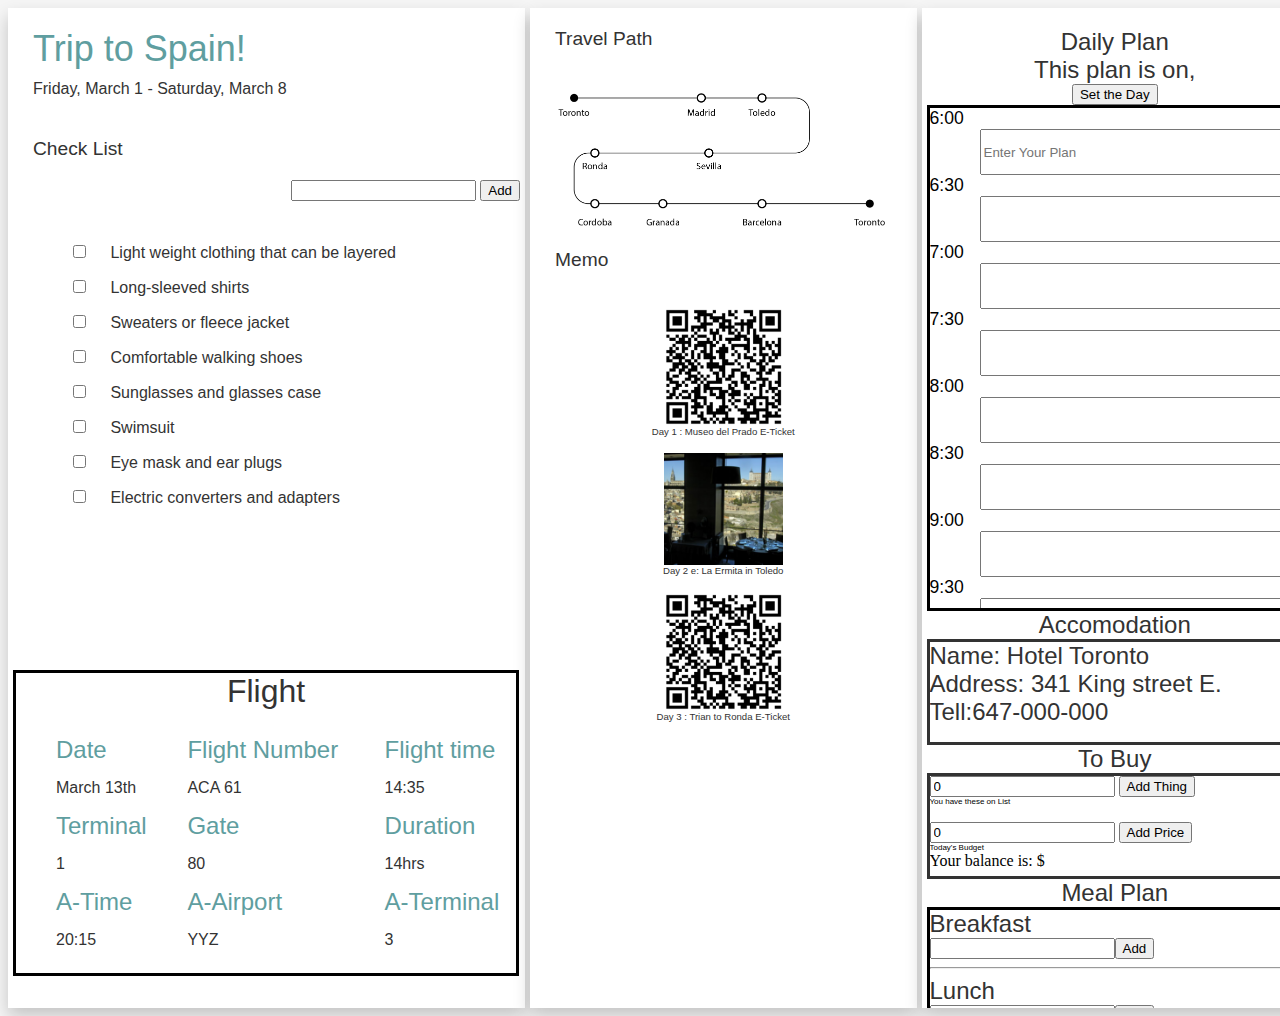
==== index.html @ 683e1ee7 "Setting Day v5" ====
<!doctype html>
<html lang="en">
  <head>
    <meta charset="utf-8">
    <title>ToRaPoLe</title>
    <meta name="description" content="">
    <meta name="author" content="">
    <meta name="viewport" content="width=device-width, initial-scale=1">
    <!-- <link rel="stylesheet" href="css/reset.css"> -->
    <link rel="stylesheet" href="css/main.css">
  </head>
  <body>

    <div class="layout">
    <div class="container1" id="container1">

    <div class="title">
    <h2 id="title">Trip to Spain!
    </h2>

    </div>
    <div class="setdate">
    <h2>Friday, March 1 - Saturday, March 8</h2>
    </div>
      <div class="check">
        <h3 id="checklist">Check List</h3>
      </div>
      <div class="addbtn">
        <form id="newtask">
          <input type="text" name="task">
          <input type="submit" name="submit" value="Add">
        </form>
      </div>
        <div class="checklist">
          <ul id="checklistul">
            <!-- <li class="check"><label id = "task1"><input type="checkbox" checked="checked" class="checkb" id="checkb1"><a>Lightweight clothing that can be layered</a></label></li>
            <li class="check"><label id = "task2"><input type="checkbox" class="checkb" id="checkb2"><a>Long-sleeved shirts</a></label></li>
            <li class="check"><label id = "task3"><input type="checkbox" class="checkb" id="checkb3"><a>Sweaters or fleece jacket</a></label></li>
            <li class="check"><label id = "task4"><input type="checkbox" checked="checked" class="checkb" id="checkb4"><a>Comfortable walking shoes</a></label></li>
            <li class="check"><label id = "task5"><input type="checkbox" checked="checked" class="checkb" id="checkb5"><a>Sunglasses and glasses case</a></label></li>
            <li class="check"><label id = "task6"><input type="checkbox" class="checkb" id="checkb2"><a>Swimsuit</a></label></li>
            <li class="check"><label id = "task7"><input type="checkbox" class="checkb" id="checkb3"><a>Eye mask and ear plugs</a></label></li>
            <li class="check"><label id = "task8"><input type="checkbox" checked="checked" class="checkb" id="checkb8"><a>Electric converters and adapters</a></label></li> -->

          </ul>
        </div>


        <div class="flight" id="flight">

        <h2>Flight</h2>
        <!-- Date/Fight Number/Flight time/Airport/Terminal/Gate/Duration/Arrival time/A-Airport/A-Terminal -->
        <!-- Passenger / Seat -->
        <ul class="flight_data" id="data_flight">

          <li class="flight_departure">
              <div class=""><h3>Date</h3></div>
              <div class=""><h3>Flight Number</h3></div>
              <div class=""><h3>Flight time</h3></div>
          </li>
          <li class="flight_departure">
              <div class="">March 13th</div>
              <div class="">ACA 61</div>
              <div class="">14:35</div>
          </li>
          <!-- <input class="box" type="text" name="" value="">
          <input type="text" name="" value="">
          <input type="text" name="" value="">
          <li class="flight_departure"> -->
          <li class="flight_departure">
              <div class=""><h3>Terminal</h3></div>
              <div class=""><h3>Gate</h3></div>
              <div class=""><h3>Duration</h3></div>
          </li>

          <li class="flight_departure">
              <div class="">1</div>
              <div class="">80</div>
              <div class="">14hrs</div>
          </li>

          <li class="flight_departure">
              <div class=""><h3>A-Time</h3></div>
              <div class=""><h3>A-Airport</h3></div>
              <div class=""><h3>A-Terminal</h3></div>
          </li>
          <li class="flight_departure">
              <div class="">20:15</div>
              <div class="">YYZ</div>
              <div class="">3</div>
          </li>


        </ul>

        <ul class="flight_personal" id="ticket">
          <li class="flight_departure">
              <div class=""><h3>Passenger</h3></div>
              <div class=""></div>
              <div class=""><h3>Seat</h3></div>
          </li>

          <li class="flight_departure">
              <div class="">Heekyong</div>
              <div class="">Jang</div>
              <div class="">20A</div>
          </li>

          <li class="flight_departure">
              <div class="">Kaoi</div>
              <div class="">Igusa</div>
              <div class="">20B</div>
          </li>

        </ul>



        </div>

    </div>

    <div class="container2">
    <div class="path">
      <h2 id="path">Travel Path</h2>
      <img src="img/travelpath.png" alt="" id="pathimg">
    </div>

      <div class="memo">
        <h1 id="memolist">Memo</h1>
      </div>

        <div class="memolist">
          <figure>
            <img src="img/qrcode.png" alt="" id="memo1">
              <figcaption id="caption"> Day 1 : Museo del Prado E-Ticket</figcaption>
          </figure>
          <figure>
            <img src="img/Restaurant.png" alt="" id="memo1">
              <figcaption id="caption"> Day 2 e: La Ermita in Toledo</figcaption>
          </figure>
          <figure>
            <img src="img/qrcode.png" alt="" id="memo1">
              <figcaption id="caption"> Day 3 : Trian to Ronda E-Ticket</figcaption>
          </figure>
          <figure>
            <img src="img/qrcode.png" alt="" id="memo1">
              <figcaption id="caption"> Day 4 : E-Ticket</figcaption>
          </figure>
        </div>

    </div>

    <div class="container3">
    <main>


    <header>
      <h3>Daily Plan</h3>
      <div class="settingday"><h3>This plan is on, <span id="userday"></span>
      </h3>

      </div>

        <button type="button" name="button">Set the Day</button>

    </header>

    <div class="todo" id="todo">

    <h3 class="daytodo"></h3>
    <!-- Time Picture -->
    <div class="timeplan">

    <h4 class="" id=""><label class="time">6:00</label>

      <input type="text" id="text" name="text_name" placeholder="Enter Your Plan" class="mytext" maxlength="30" /></h4>




    <h4 class="" id=""><label class="time">6:30</label><input type="text" id="text" name="text_name" class="mytext" maxlength="30" /></h4>
    <h4 class="" id=""><label class="time">7:00</label><input type="text" id="text" name="text_name" class="mytext" maxlength="30" /></h4>
    <h4 class="" id=""><label class="time">7:30</label><input type="text" id="text" name="text_name" class="mytext" maxlength="30" /></h4>
    <h4 class="" id=""><label class="time">8:00</label><input type="text" id="text" name="text_name" class="mytext" maxlength="30" /></h4>
    <h4 class="" id=""><label class="time">8:30</label><input type="text" id="text" name="text_name" class="mytext" maxlength="30" /></h4>
    <h4 class="" id=""><label class="time">9:00</label><input type="text" id="text" name="text_name" class="mytext" maxlength="30" /></h4>
    <h4 class="" id=""><label class="time">9:30</label><input type="text" id="text" name="text_name" class="mytext" maxlength="30" /></h4>
    <h4 class="" id=""><label class="time">10:00</label><input type="text" id="text" name="text_name" class="mytext" maxlength="30" /></h4>
    <h4 class="" id=""><label class="time">10:30</label><input type="text" id="text" name="text_name" class="mytext" maxlength="30" /></h4>
    <h4 class="" id=""><label class="time">11:00</label><input type="text" id="text" name="text_name" class="mytext" maxlength="30" /></h4>
    <h4 class="" id=""><label class="time">11:30</label><input type="text" id="text" name="text_name" class="mytext" maxlength="30" /></h4>
    <h4 class="" id=""><label class="time">12:00</label><input type="text" id="text" name="text_name" class="mytext" maxlength="30" /></h4>
    <h4 class="" id=""><label class="time">12:30</label><input type="text" id="text" name="text_name" class="mytext" maxlength="30" /></h4>
    <h4 class="" id=""><label class="time">13:00</label><input type="text" id="text" name="text_name" class="mytext" maxlength="30" /></h4>
    <h4 class="" id=""><label class="time">13:30</label><input type="text" id="text" name="text_name" class="mytext" maxlength="30" /></h4>
    <h4 class="" id=""><label class="time">14:00</label><input type="text" id="text" name="text_name" class="mytext" maxlength="30" /></h4>
    <h4 class="" id=""><label class="time">14:30</label><input type="text" id="text" name="text_name" class="mytext" maxlength="30" /></h4>
    <h4 class="" id=""><label class="time">15:00</label><input type="text" id="text" name="text_name" class="mytext" maxlength="30" /></h4>
    <h4 class="" id=""><label class="time">15:30</label><input type="text" id="text" name="text_name" class="mytext" maxlength="30" /></h4>
    <h4 class="" id=""><label class="time">16:00</label><input type="text" id="text" name="text_name" class="mytext" maxlength="30" /></h4>

    </div>

    </div>



    <h3>Accomodation</h3>

    <div class="accomo" id="accomo">
    <!--reservation-->
    <h3 class="reservation">
      <div class=""><label for="">Name:</label> Hotel Toronto</div>
      <div><label for="">Address:</label> 341 King street E.</div>
      <div><label for="">Tell:</label>647-000-000</div>
    </h3>

    </div>



    <h3>To Buy</h3>
    <!-- List Where Price -->
    <div class="tobuy" id="tobuy">

    <form>
      <input type="text" name="amount" value="0" id="amount">
      <button type="button" name="button" id="process">Add Thing</button>
    </form>


    <section>
      <h5>You have these on List</h5>
      <ul id="history">
        <!-- <li>You deposited $50.</li> -->
      </ul>
    </section>

          <form>
            <input type="text" name="amount" value="0" id="amount">
            <button type="button" name="button" id="process">Add Price</button>
          </form>

          <section>
            <h5>Today's Budget</h5>
            <div>Your balance is: $ <span id="balance" class="balance"></span></div>
          </section>

</div>


    <h3>Meal Plan</h3>
    <!-- Breakfast Lunch Snack Dinner -->
    <!-- Picture -->
    <div class="meal" id="meal">
    <h3>Breakfast</h3>
    <input id="task"><button id="add">Add</button>
    <hr>
    <div id="todos"></div>

    <script src=></script>

    <h3>Lunch</h3>
    <input id="task"><button id="add">Add</button>
    <hr>
    <div id="todos"></div>

    <script src=></script>

    <h3>Snack</h3>
    <input id="task"><button id="add">Add</button>
    <hr>
    <div id="todos"></div>

    <script src=></script>

    <h3>Dinner</h3>
    <input id="task"><button id="add">Add</button>
    <hr>
    <div id="todos"></div>

    <script src=></script>

    <div class="mealpic" id="mealpic">
      <img class="" id="" src="" alt="">
      <img class="" id="" src="" alt="">
      <img class="" id="" src="" alt="">
    </div>

    </div>


    <h2>Outfit</h2>
    <!-- Picture -->
    <div class="outfit" id="outfit">
    <img src="" alt="">

    </div>

</div>
    </main>


</div>


</div>
    <!-- <script src="https://ajax.googleapis.com/ajax/libs/jquery/3.2.1/jquery.min.js"></script> -->
    <script src="js/main.js"></script>
  </body>
</html>
---- css/main.css ----
h1, h2, h3, h4, h5, span {
  margin: 0;
  font-family: 'Open Sans', sans-serif;
  font-weight: 300;
}

h1 {
  font-size: 2em;

}

h2 {
  font-size: 2em;
  padding-bottom: 10px;
  color: #333333;
}

h3 {
  font-size: 1.5em;
  padding-bottom: 0;
  color: #333333;

}

h4 {
color: #f5f5f5;
font-size: 1.1em;
}

h5 {
  font-size: 0.5em;
}


body {
  background-color: #f5f5f5;
  /* margin: 0; */
}
ul {
    list-style-type: none;
    /* padding-bottom: 50px; */
}

li {
text-align: justify;
padding-bottom: 15px;
/* padding-top: 15px; */
}


li {
    font-family: 'Open Sans', sans-serif;
    font-weight: 300;
    font-size: 1em;
    color: #333333;
}
li input {
  margin-left: 20px;
  margin-right: 20px;
}

img {
  display: block;
  margin: 0 auto;
  width: 100%;
}



#plusb {
      background-color: #5F9EA0;
      border: none;
      color: white;
      padding: 3px 20px;
      text-align: center;
      text-decoration: none;
      display: inline-block;

}



.layout {
  width: 1300px;
  height: 1000px;
  display: grid;
  grid-template-columns: repeat(10, 1fr);
  grid-gap: 5px;
  /* position: fixed */
  top: 0;
  bottom: 0;
  right: 0;
  left: 0;
  margin: auto;
}
/* -----------------  container1 -------------- */
.container1 {
  grid-column: 1 / 5;
  text-align: center;
  left: 0;
  padding: 20px 5px;
  background-color: white;
  box-shadow: 0px 8px 16px 0px rgba(0,0,0,0.2);
  overflow: hidden;

  background-size: cover;
  position: relative;
}

#title {
  color: 	#5F9EA0;
  font-size: 9em;
}

.title {
text-align: justify;
font-size: 0.25em;
margin-left: 20px;
}

.addbtn {
  padding-bottom: 25px;
  text-align: right;
}

#checklist {
  font-size: 1.2em;
  padding-bottom: 20px;
  text-align: left;
  margin-left: 20px;
  color: #333333;
}

.checklist {
  height: 444px;
  overflow-y: scroll;
}

.flight {
  overflow-y: scroll;
  width: 500px;
  height: 300px;
  border: 3px solid #000;
  padding: 0;
  margin: 0;
}

.flight_departure {
  display: grid;
  grid-template-columns: 2fr 3fr 2fr; */
}

.flight_departure h3 {
  color: #5F9EA0;
}

.box input {
  width: 30px;
}



/* -----------------  container2 -------------- */
.container2 {
  grid-column: 5 / 8;
  text-align: center;
  padding: 20px 5px;
  background-color: white;
  box-shadow: 0px 8px 16px 0px rgba(0,0,0,0.2);
  overflow: hidden;
  position: relative;
  /* color: #c39797; */
}

#memo1 {
  width: 40%;

}

#memolist {
  font-size: 1.2em;
  padding-bottom: 20px;
  text-align: left;
  margin-left: 20px;
  color: #333333;
}

.memolist {
  height: 444px;
  overflow-y: scroll;
}


#memo1 {
  width: 40%;

}

/* -----------------  container3 -------------- */
.container3 {
  grid-column: 8 / 11;
  text-align: center;
  padding: 20px 5px;
  background-color: white;
  box-shadow: 0px 8px 16px 0px rgba(0,0,0,0.2);
  /* overflow: hidden; */
  overflow-y: scroll;
  position: relative;
  /* color: #c39797; */
}

.daytodo {
  text-align: left;
}

.timeplan {
  width: 370px;
  height: 500px;
  border: 3px solid #000;
  padding: 0;
  margin: 0;
  text-align: left;
  overflow-y: scroll;
}

.todo h4 {
  color: black;
}
/* .time {
  position: absolute;
} */
.todo input {
height: 40px;
width: 300px;
margin-left: 50px;
}

.accomo {
  width: 370px;
  height: 100px;
  border: 3px solid rgba(0, 0, 0, 0.8);
  padding: 0;
  margin: 0;
  text-align: left;
  overflow-y: scroll;
}

.reservation {
  float: left;
}

.tobuy {
  width: 370px;
  height: 100px;
  border: 3px solid rgba(0, 0, 0, 0.8);
  padding: 0;
  margin: 0;
  text-align: left;
  overflow-y: scroll;
}

.meal {
  width: 370px;
  height: 100px;
  border: 3px solid #000;
  padding: 0;
  margin: 0;
  text-align: left;
  overflow-y: scroll;
}

.outfit {
  width: 370px;
  height: 500px;
  border: 3px solid #000;
  padding: 0;
  margin: 0;
  text-align: left;
  overflow-y: scroll;
}


.setdate {
  color: #333333;
}



.setdate {
  font-size: 0.5em;
  padding-bottom: 30px;
  text-align: justify;
  margin-left: 20px;
  color: #333333;
}




#path {
  font-size: 1.2em;
  padding-bottom: 20px;
  text-align: left;
  margin-left: 20px;
  color: #333333;
}



#caption {
  font-family: 'Open Sans', sans-serif;
  font-size: 0.6em;
  color: #333333;

}


#searchb {
  font-family: 'Open Sans', sans-serif;
}

#plusb {
  font-family: 'Open Sans', sans-serif;

}
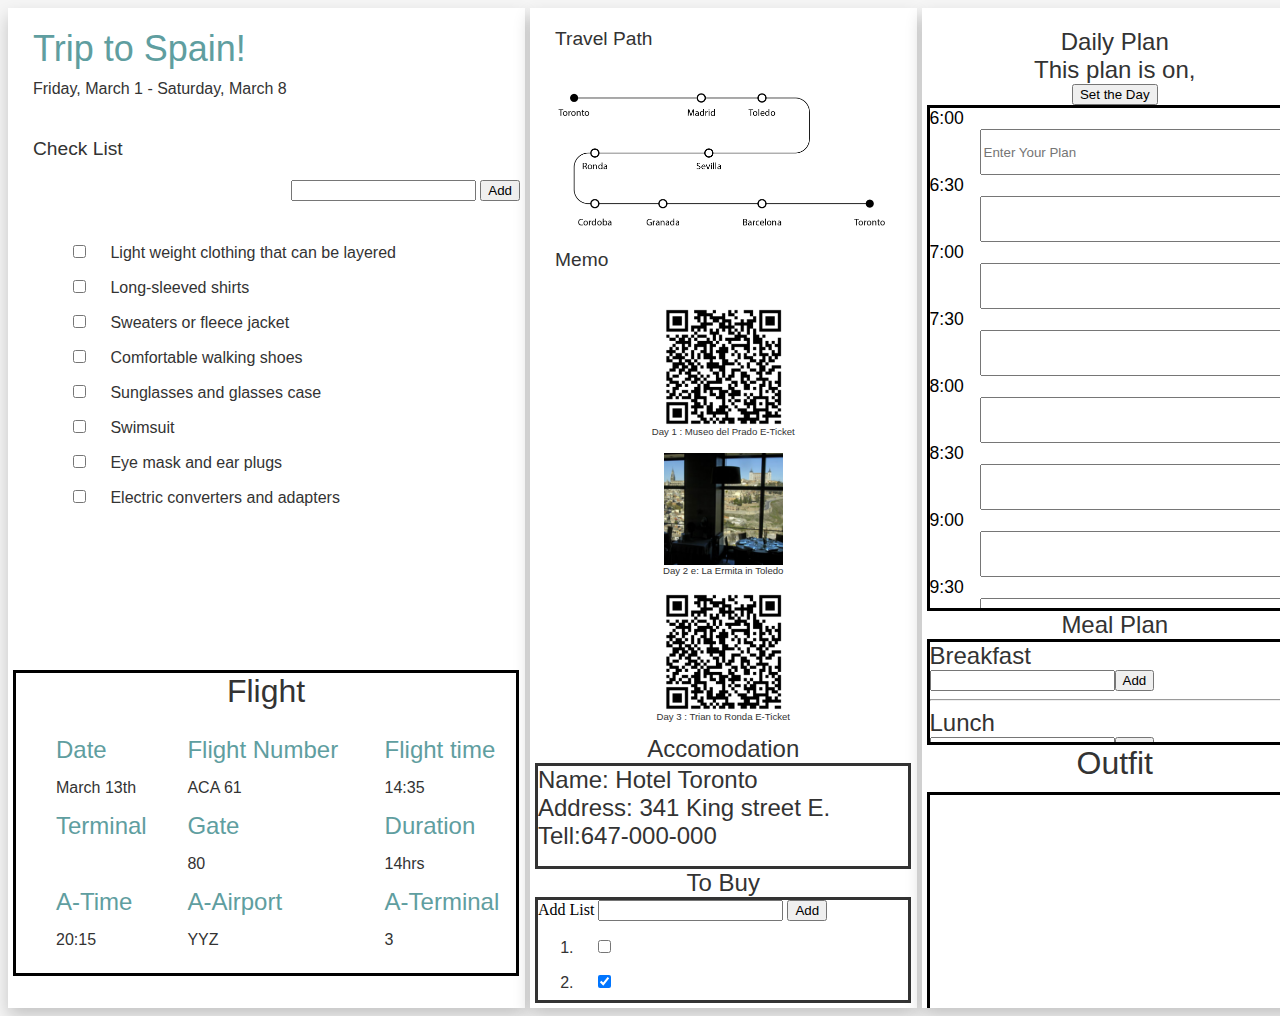
==== commit e23ead3d: "To buy" ====
--- a/index.html
+++ b/index.html
@@ -68,13 +68,17 @@
           <input type="text" name="" value="">
           <li class="flight_departure"> -->
           <li class="flight_departure">
-              <div class=""><h3>Terminal</h3></div>
+              <div class="">
+                <h3 id="terminal">Terminal</h3>
+                <!-- <button type="button" name="button" id="terminal"><h3>Terminal</h3></button> -->
+              </div>
               <div class=""><h3>Gate</h3></div>
               <div class=""><h3>Duration</h3></div>
           </li>
 
           <li class="flight_departure">
-              <div class="">1</div>
+              <div class=""><span id="terminalnum"></span>
+              </div>
               <div class="">80</div>
               <div class="">14hrs</div>
           </li>
@@ -148,6 +152,53 @@
               <figcaption id="caption"> Day 4 : E-Ticket</figcaption>
           </figure>
         </div>
+
+        <h3>Accomodation</h3>
+
+        <div class="accomo" id="accomo">
+        <!--reservation-->
+        <h3 class="reservation">
+          <div class=""><label for="">Name:</label> Hotel Toronto</div>
+          <div><label for="">Address:</label> 341 King street E.</div>
+          <div><label for="">Tell:</label>647-000-000</div>
+        </h3>
+
+        </div>
+
+        <h3>To Buy</h3>
+        <!-- List Where Price -->
+        <div class="tobuy" id="tobuy">
+
+          <div class="addstuff">
+            <form id="newstuff">
+              <label for="">Add List</label>
+              <input type="text" name="task">
+              <input type="submit" name="submit" value="Add">
+            </form>
+          </div>
+
+          <ol class="allstuff">
+            <li id="stuff">
+              <label for="">
+                <input type="checkbox" name="task" value="">
+              </label>
+            </li>
+            
+            <li class="task complete">
+              <label for="">
+                <input type="checkbox" name="task" checked >
+              </label>
+            </li class="task">
+
+            <li>
+              <label for="">
+                <input type="checkbox" name="task">
+              </label>
+            </li>
+         </ol>
+
+    </div>
+
 
     </div>
 
@@ -206,48 +257,10 @@
 
 
 
-    <h3>Accomodation</h3>
-
-    <div class="accomo" id="accomo">
-    <!--reservation-->
-    <h3 class="reservation">
-      <div class=""><label for="">Name:</label> Hotel Toronto</div>
-      <div><label for="">Address:</label> 341 King street E.</div>
-      <div><label for="">Tell:</label>647-000-000</div>
-    </h3>
-
-    </div>
-
-
-
-    <h3>To Buy</h3>
-    <!-- List Where Price -->
-    <div class="tobuy" id="tobuy">
-
-    <form>
-      <input type="text" name="amount" value="0" id="amount">
-      <button type="button" name="button" id="process">Add Thing</button>
-    </form>
-
-
-    <section>
-      <h5>You have these on List</h5>
-      <ul id="history">
-        <!-- <li>You deposited $50.</li> -->
-      </ul>
-    </section>
-
-          <form>
-            <input type="text" name="amount" value="0" id="amount">
-            <button type="button" name="button" id="process">Add Price</button>
-          </form>
-
-          <section>
-            <h5>Today's Budget</h5>
-            <div>Your balance is: $ <span id="balance" class="balance"></span></div>
-          </section>
-
-</div>
+
+
+
+
 
 
     <h3>Meal Plan</h3>
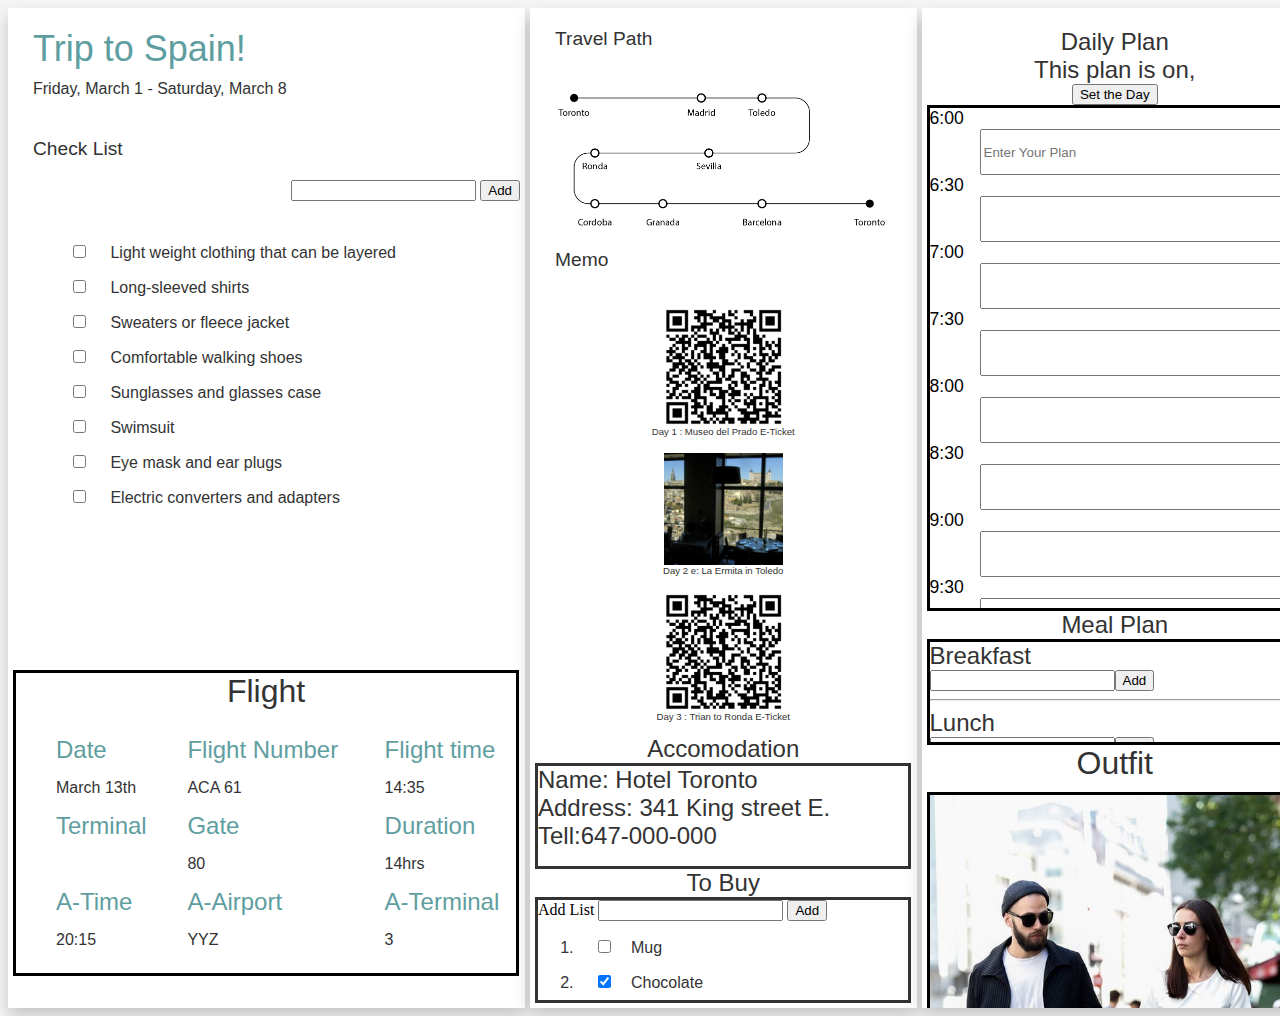
==== commit 1812ad9d: "outfit" ====
--- a/index.html
+++ b/index.html
@@ -180,19 +180,20 @@
           <ol class="allstuff">
             <li id="stuff">
               <label for="">
-                <input type="checkbox" name="task" value="">
+                <input type="checkbox" name="task" value="">Mug
               </label>
             </li>
-            
+
             <li class="task complete">
               <label for="">
-                <input type="checkbox" name="task" checked >
+                <input type="checkbox" name="task" checked >Chocolate
               </label>
             </li class="task">
 
             <li>
               <label for="">
                 <input type="checkbox" name="task">
+                T-shirs
               </label>
             </li>
          </ol>
@@ -307,7 +308,7 @@
     <h2>Outfit</h2>
     <!-- Picture -->
     <div class="outfit" id="outfit">
-    <img src="" alt="">
+    <img src="img/08_summer copy.jpg" alt="">
 
     </div>
 
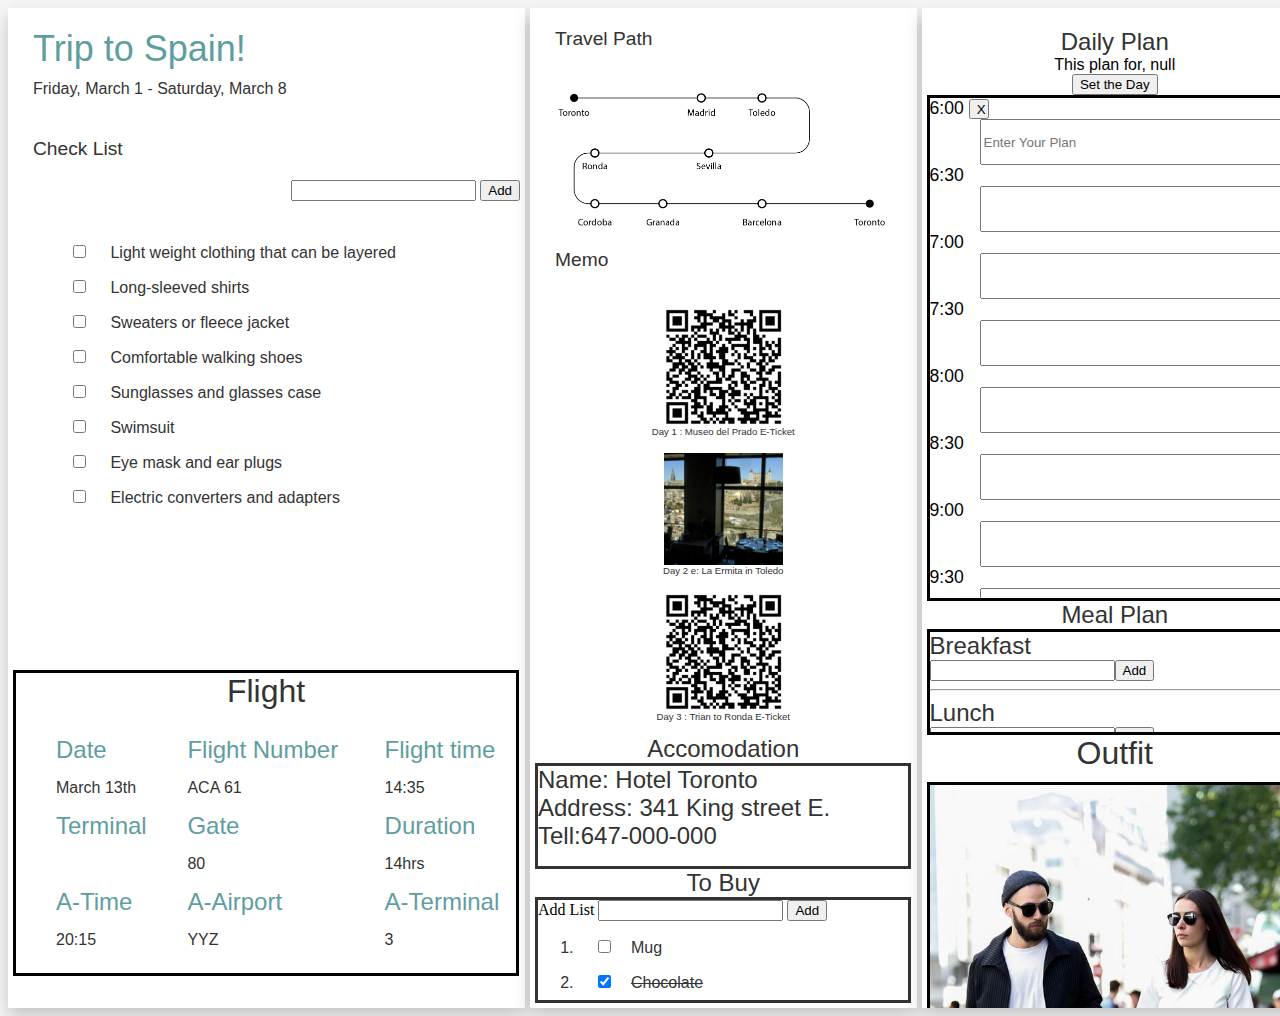
==== commit 937c9c17: "delete key" ====
--- a/index.html
+++ b/index.html
@@ -209,8 +209,8 @@
 
     <header>
       <h3>Daily Plan</h3>
-      <div class="settingday"><h3>This plan is on, <span id="userday"></span>
-      </h3>
+      <div class="settingday"><p>This plan is on, <span id="userday"></span>
+      </p>
 
       </div>
 
@@ -225,6 +225,7 @@
     <div class="timeplan">
 
     <h4 class="" id=""><label class="time">6:00</label>
+      <button type="button" name="delete" id="deleteb">X</button>
 
       <input type="text" id="text" name="text_name" placeholder="Enter Your Plan" class="mytext" maxlength="30" /></h4>
 
--- a/css/main.css
+++ b/css/main.css
@@ -1,4 +1,8 @@
-h1, h2, h3, h4, h5, span {
+.complete {
+  text-decoration: line-through;
+}
+
+h1, h2, h3, h4, h5, p, span {
   margin: 0;
   font-family: 'Open Sans', sans-serif;
   font-weight: 300;
@@ -78,7 +82,20 @@
 
 }
 
-
+#removeb {
+      background-color: #5F9EA0;
+      border: none;
+      color: white;
+      padding: 8px 20px;
+      text-align: center;
+      text-decoration: none;
+      display: inline-block;
+
+}
+
+.removebtn {
+  padding-bottom: 30px;
+}
 
 .layout {
   width: 1300px;
@@ -147,7 +164,7 @@
 
 .flight_departure {
   display: grid;
-  grid-template-columns: 2fr 3fr 2fr; */
+  grid-template-columns: 2fr 3fr 2fr;
 }
 
 .flight_departure h3 {
@@ -235,6 +252,13 @@
 margin-left: 50px;
 }
 
+#deleteb {
+  height: 20px;
+  width: 20px;
+  margin-left: inherit;
+  
+}
+
 .accomo {
   width: 370px;
   height: 100px;
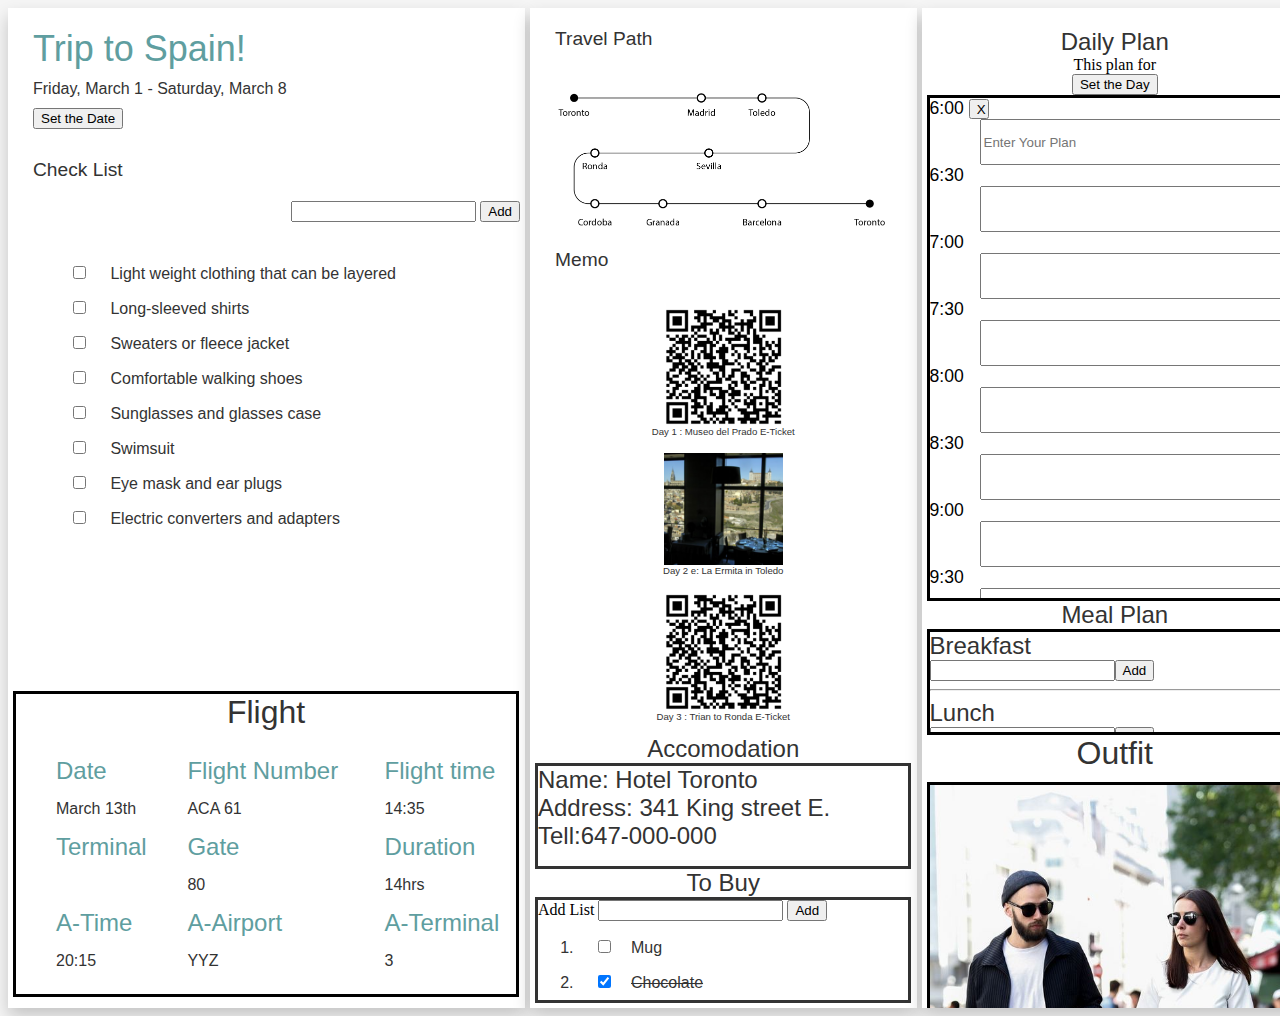
==== commit 2dac9496: "trying" ====
--- a/index.html
+++ b/index.html
@@ -20,7 +20,8 @@
 
     </div>
     <div class="setdate">
-    <h2>Friday, March 1 - Saturday, March 8</h2>
+    <h2 id="datetrip">Friday, March 1 - Saturday, March 8</h2>
+    <button id="datetripb" type="button" name="button">Set the Date</button>
     </div>
       <div class="check">
         <h3 id="checklist">Check List</h3>
@@ -209,12 +210,12 @@
 
     <header>
       <h3>Daily Plan</h3>
-      <div class="settingday"><p>This plan is on, <span id="userday"></span>
-      </p>
+      <div class="settingday">This plan for <span id="userday"></span>
+
 
       </div>
 
-        <button type="button" name="button">Set the Day</button>
+        <button id="changeb" type="button" name="button">Set the Day</button>
 
     </header>
 
@@ -309,7 +310,7 @@
     <h2>Outfit</h2>
     <!-- Picture -->
     <div class="outfit" id="outfit">
-    <img src="img/08_summer copy.jpg" alt="">
+    <img id="style" src="img/08_summer copy.jpg" alt="">
 
     </div>
 
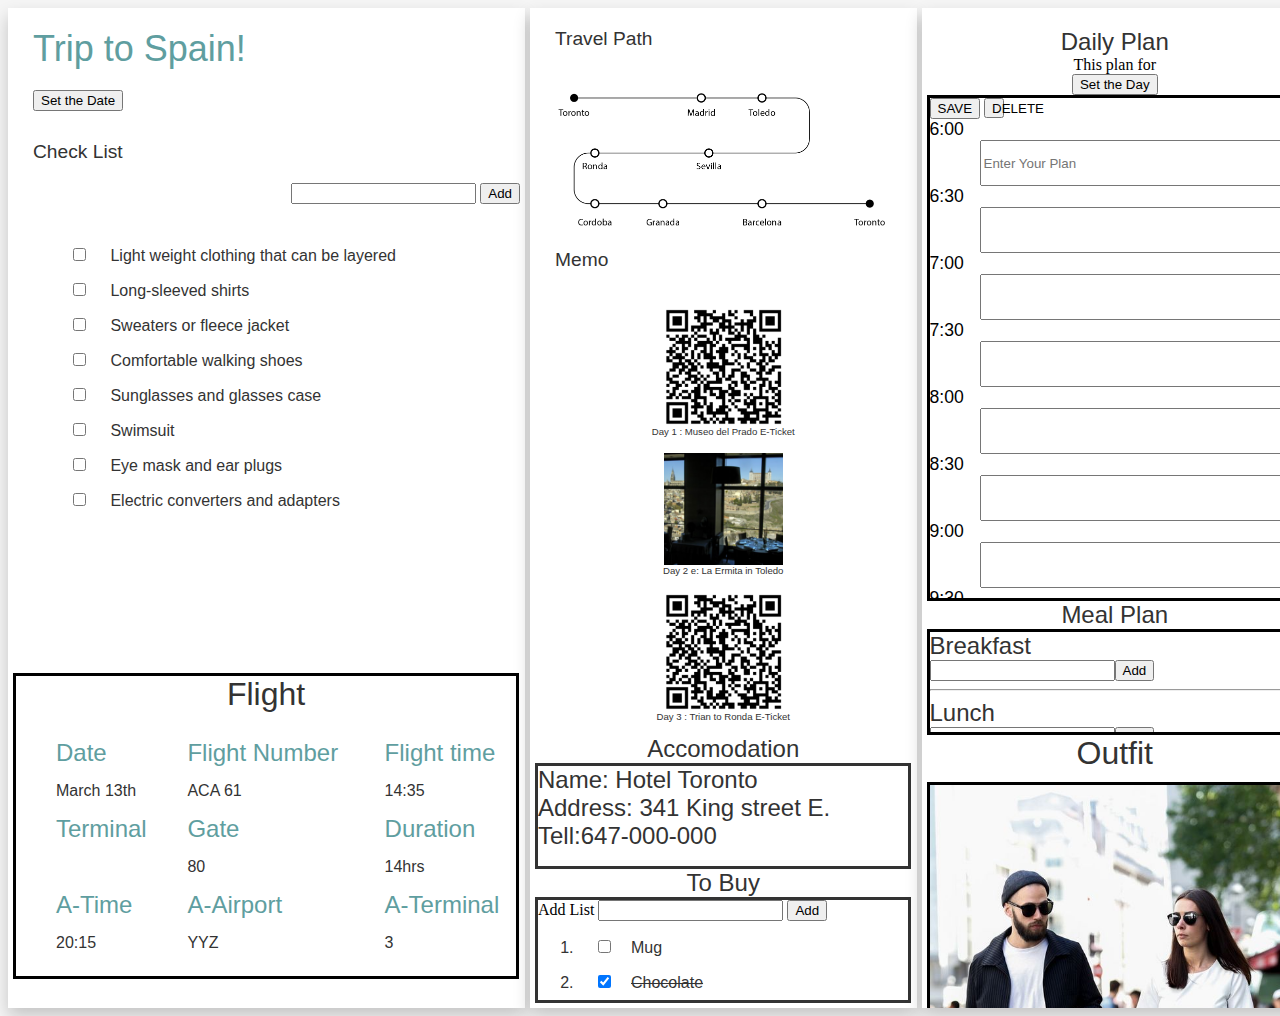
==== commit 1fd44cb4: "save" ====
--- a/index.html
+++ b/index.html
@@ -224,16 +224,17 @@
     <h3 class="daytodo"></h3>
     <!-- Time Picture -->
     <div class="timeplan">
-
+    <button type="button" name="save" id="savebutton">SAVE</button>
+    <button type="button" name="delete" id="deleteb">DELETE</button>
     <h4 class="" id=""><label class="time">6:00</label>
-      <button type="button" name="delete" id="deleteb">X</button>
-
-      <input type="text" id="text" name="text_name" placeholder="Enter Your Plan" class="mytext" maxlength="30" /></h4>
-
-
-
-
-    <h4 class="" id=""><label class="time">6:30</label><input type="text" id="text" name="text_name" class="mytext" maxlength="30" /></h4>
+
+
+      <input type="text" id="6:00" name="6:00" placeholder="Enter Your Plan" class="mytext" maxlength="30" /></h4>
+
+
+
+
+    <h4 class="" id=""><label class="time">6:30</label><input type="text" id="6:30" name="6:30" class="mytext" maxlength="30" /></h4>
     <h4 class="" id=""><label class="time">7:00</label><input type="text" id="text" name="text_name" class="mytext" maxlength="30" /></h4>
     <h4 class="" id=""><label class="time">7:30</label><input type="text" id="text" name="text_name" class="mytext" maxlength="30" /></h4>
     <h4 class="" id=""><label class="time">8:00</label><input type="text" id="text" name="text_name" class="mytext" maxlength="30" /></h4>
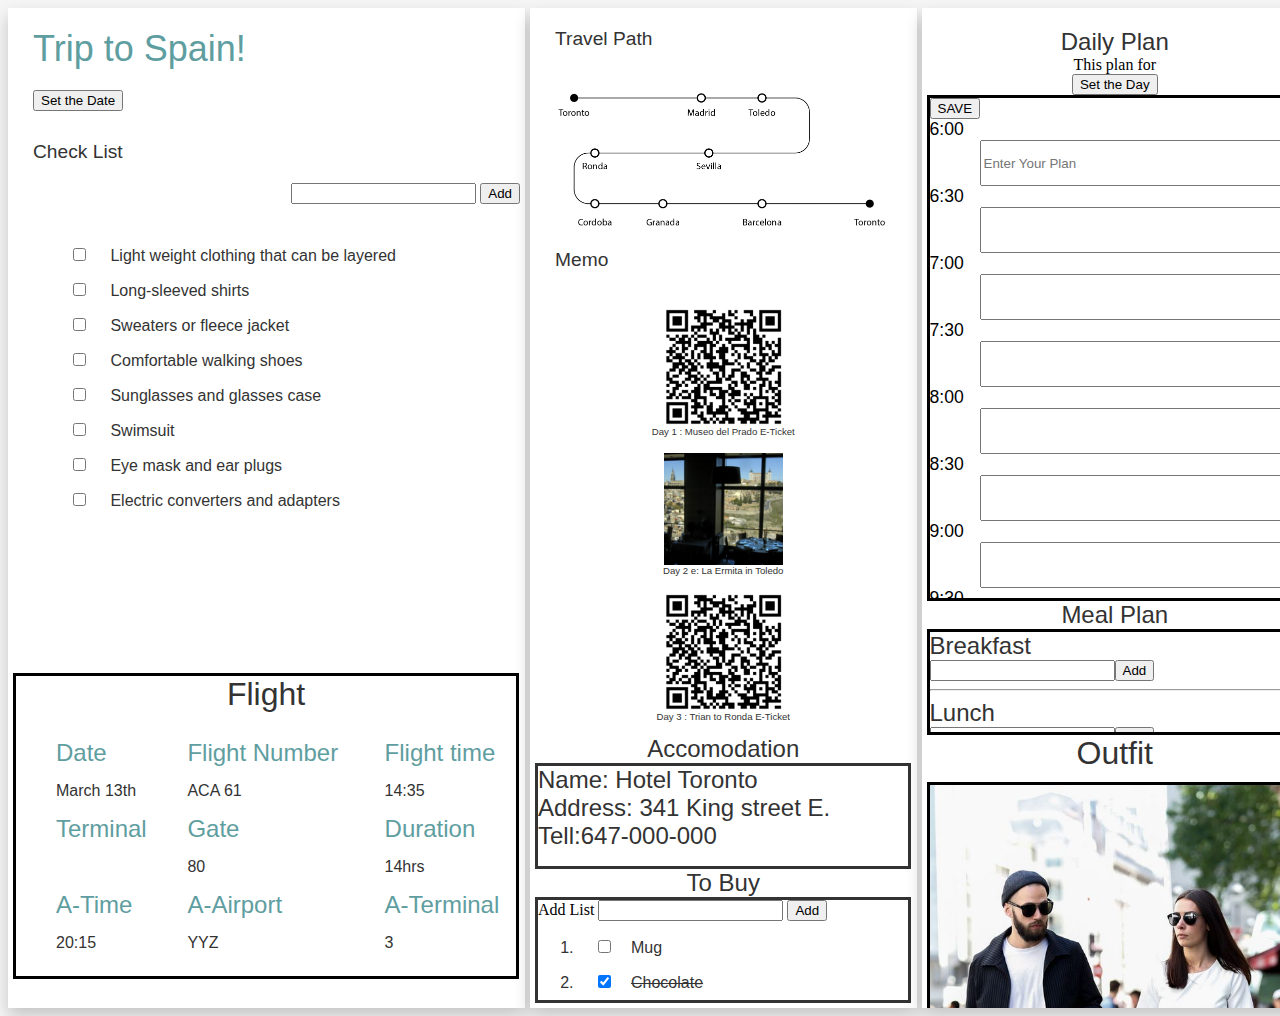
==== commit 60dbdad3: "cleaning" ====
--- a/index.html
+++ b/index.html
@@ -225,16 +225,14 @@
     <!-- Time Picture -->
     <div class="timeplan">
     <button type="button" name="save" id="savebutton">SAVE</button>
-    <button type="button" name="delete" id="deleteb">DELETE</button>
-    <h4 class="" id=""><label class="time">6:00</label>
-
-
+    <!-- <button type="button" name="delete" id="deleteb">DELETE</button> -->
+      <h4 class="" id=""><label class="time">6:00</label>
       <input type="text" id="6:00" name="6:00" placeholder="Enter Your Plan" class="mytext" maxlength="30" /></h4>
 
-
-
-
-    <h4 class="" id=""><label class="time">6:30</label><input type="text" id="6:30" name="6:30" class="mytext" maxlength="30" /></h4>
+      <h4 class="" id=""><label class="time">6:30</label>
+      <input type="text" id="6:30" name="6:30" class="mytext" maxlength="30" /></h4>
+
+
     <h4 class="" id=""><label class="time">7:00</label><input type="text" id="text" name="text_name" class="mytext" maxlength="30" /></h4>
     <h4 class="" id=""><label class="time">7:30</label><input type="text" id="text" name="text_name" class="mytext" maxlength="30" /></h4>
     <h4 class="" id=""><label class="time">8:00</label><input type="text" id="text" name="text_name" class="mytext" maxlength="30" /></h4>
